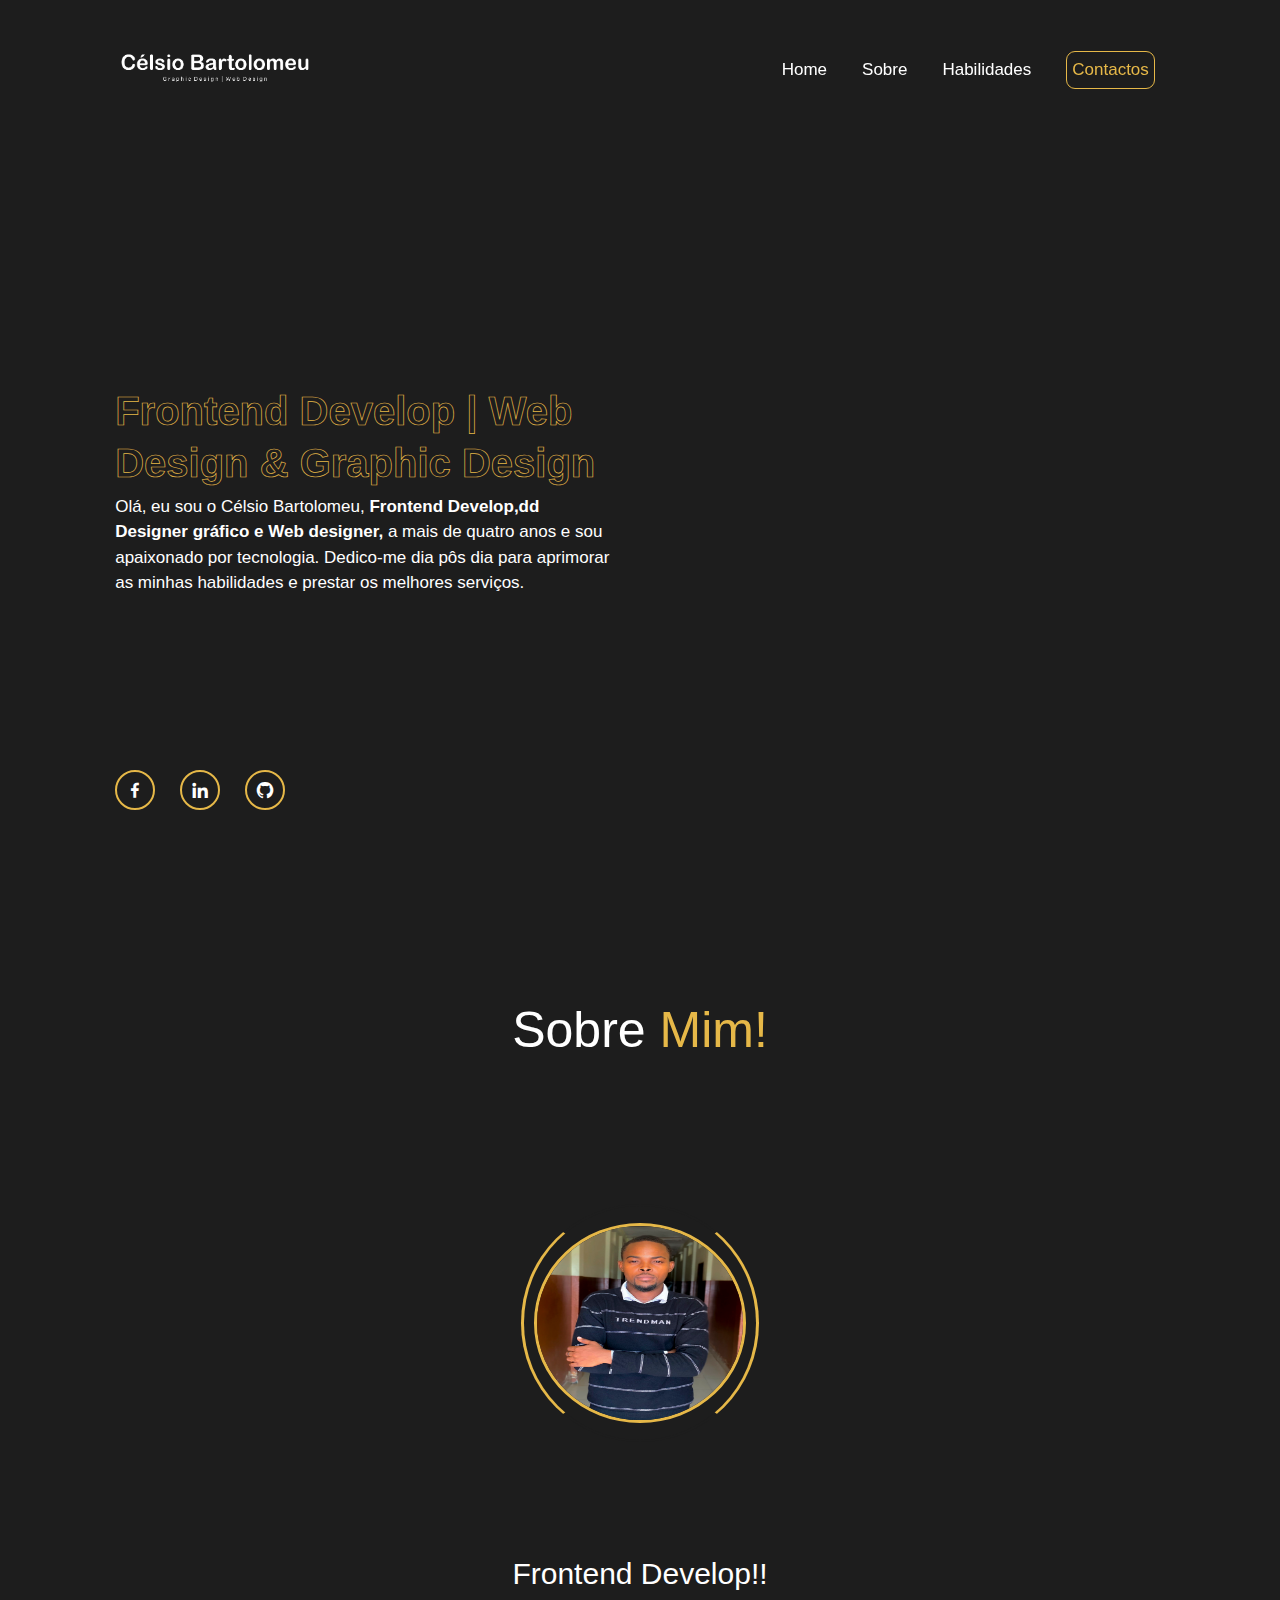
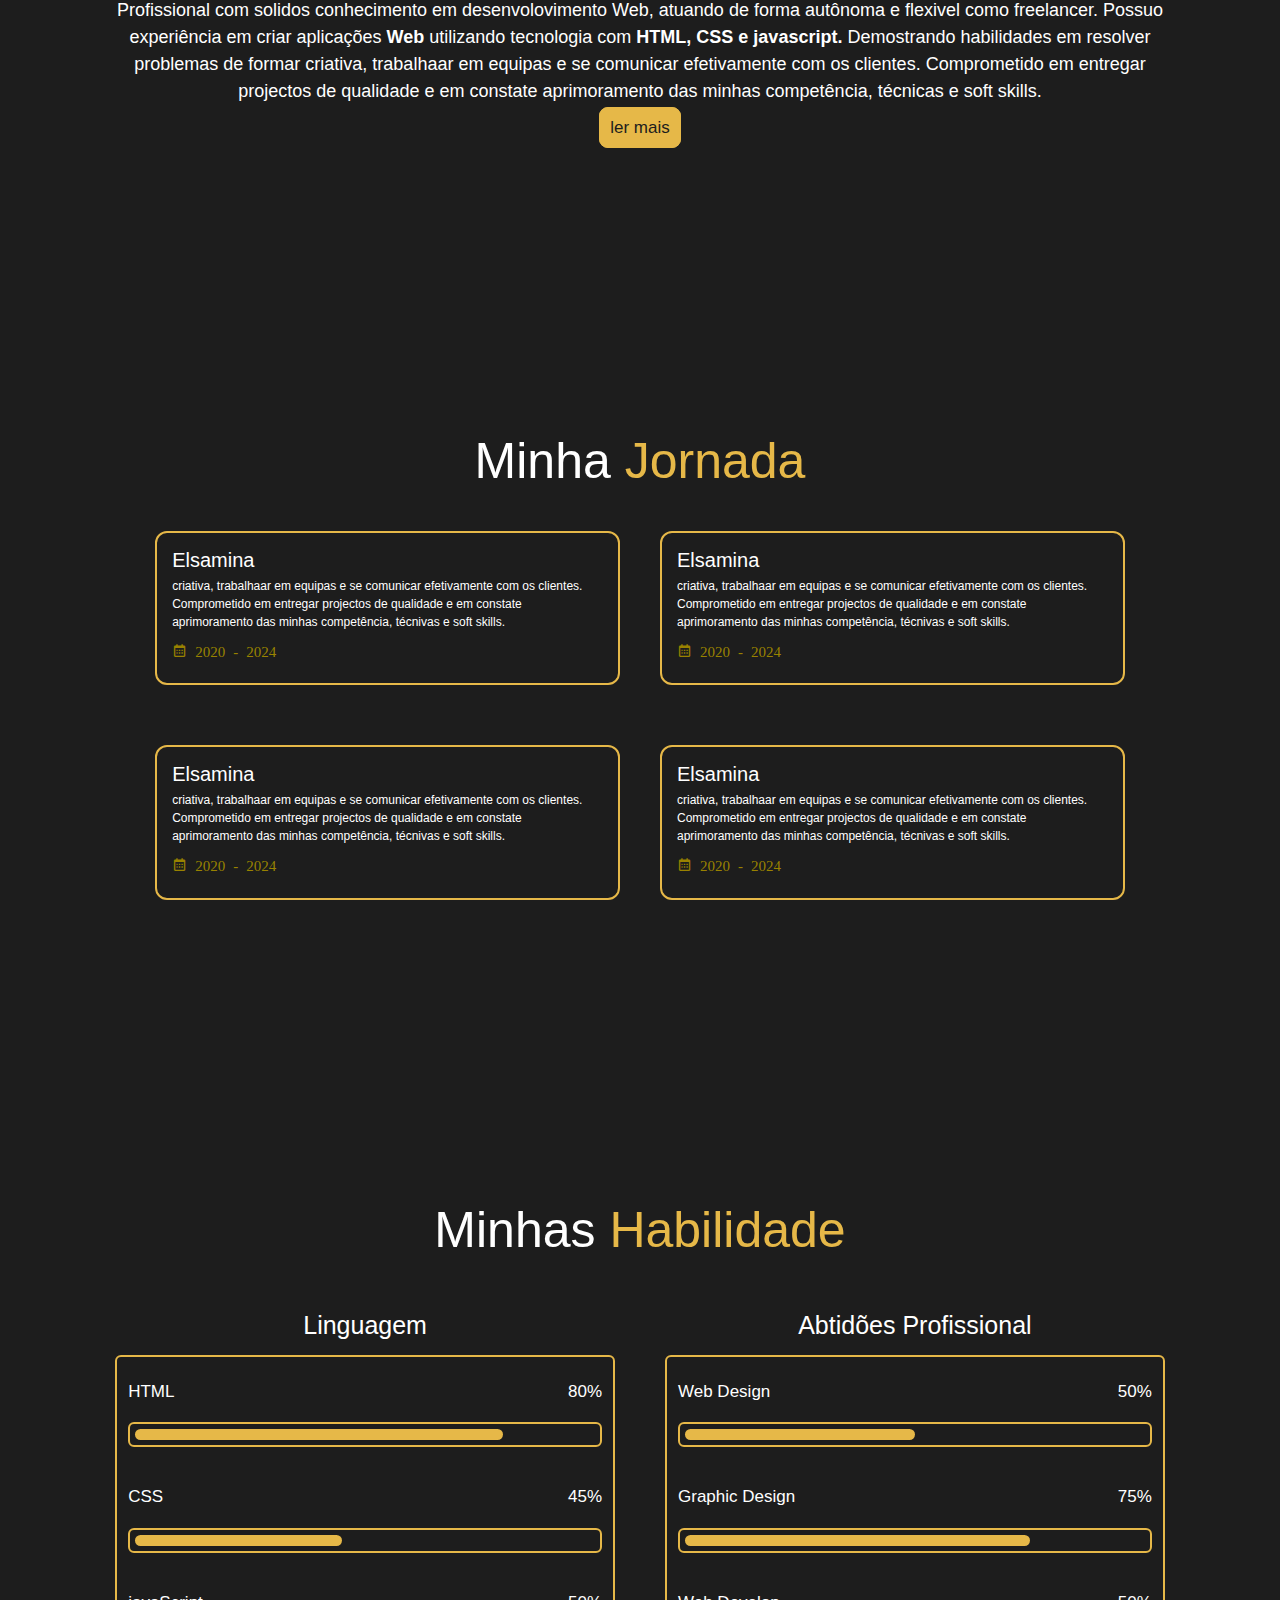
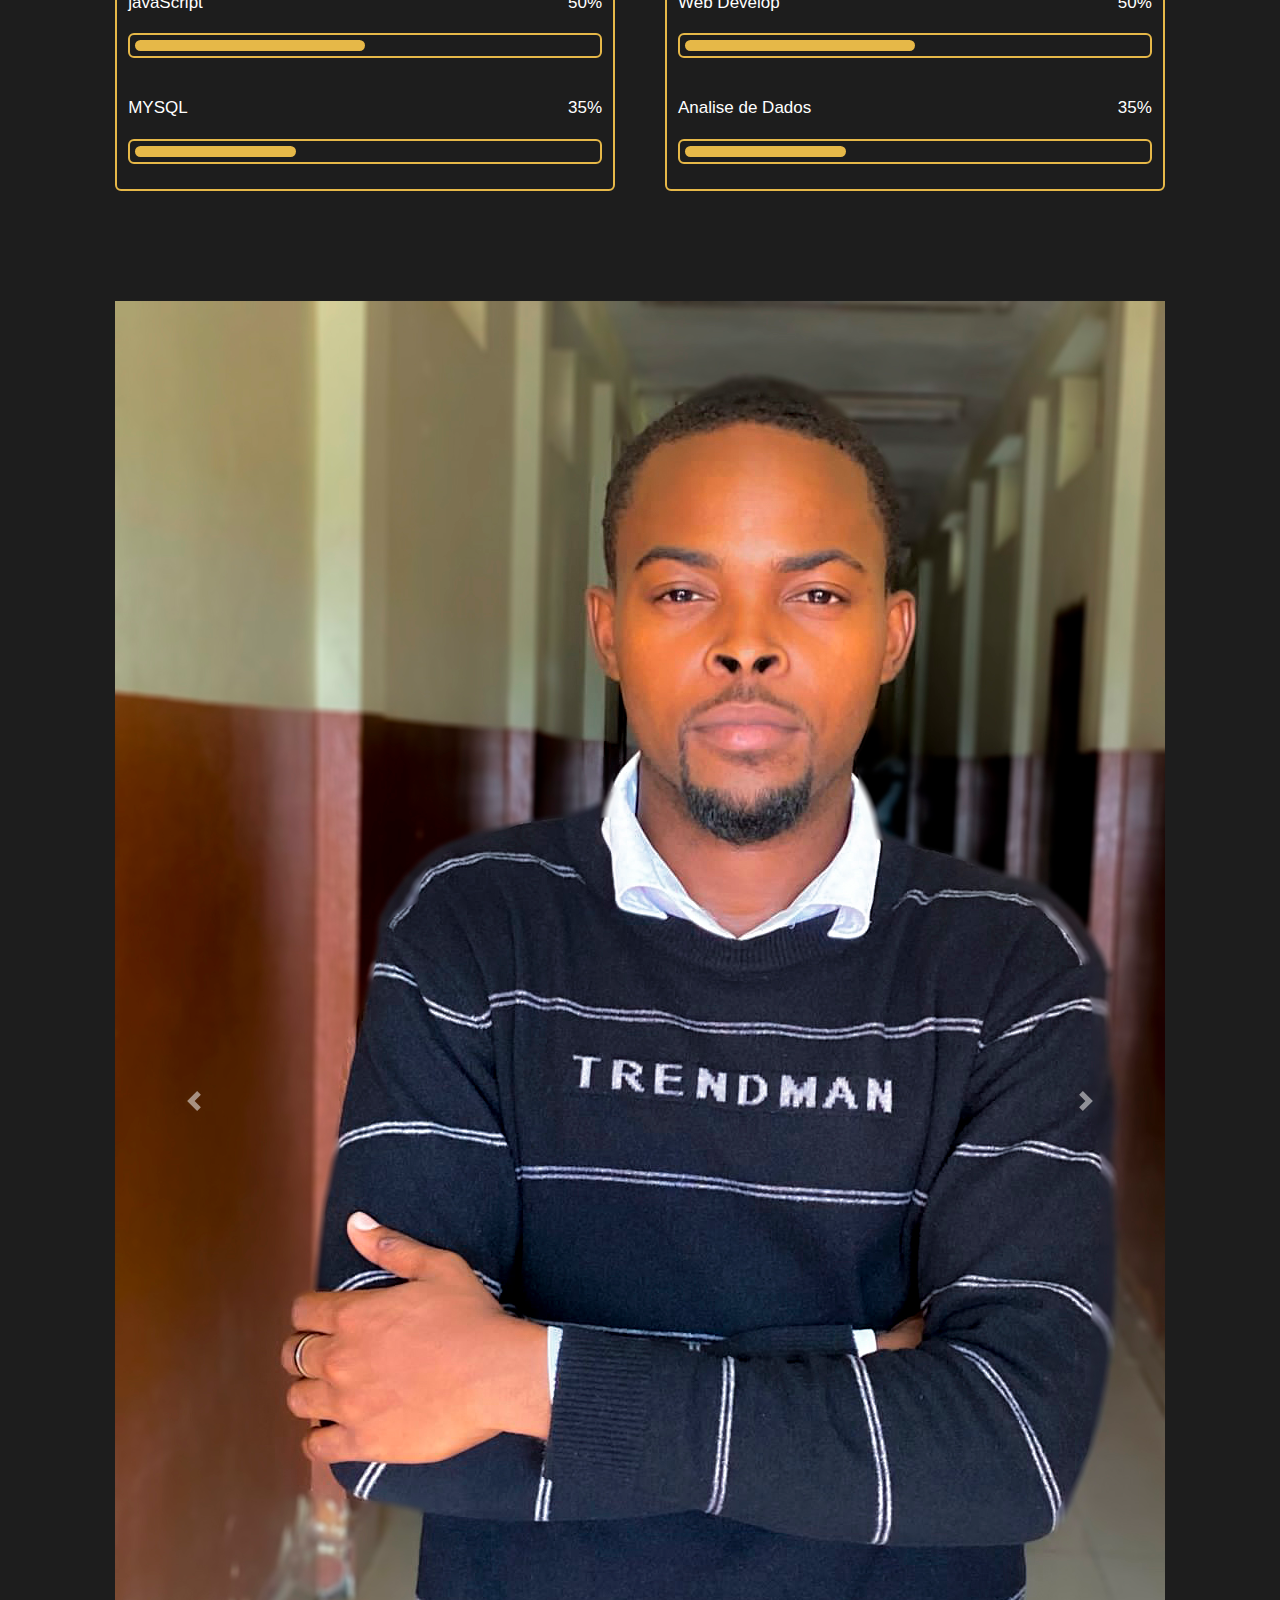
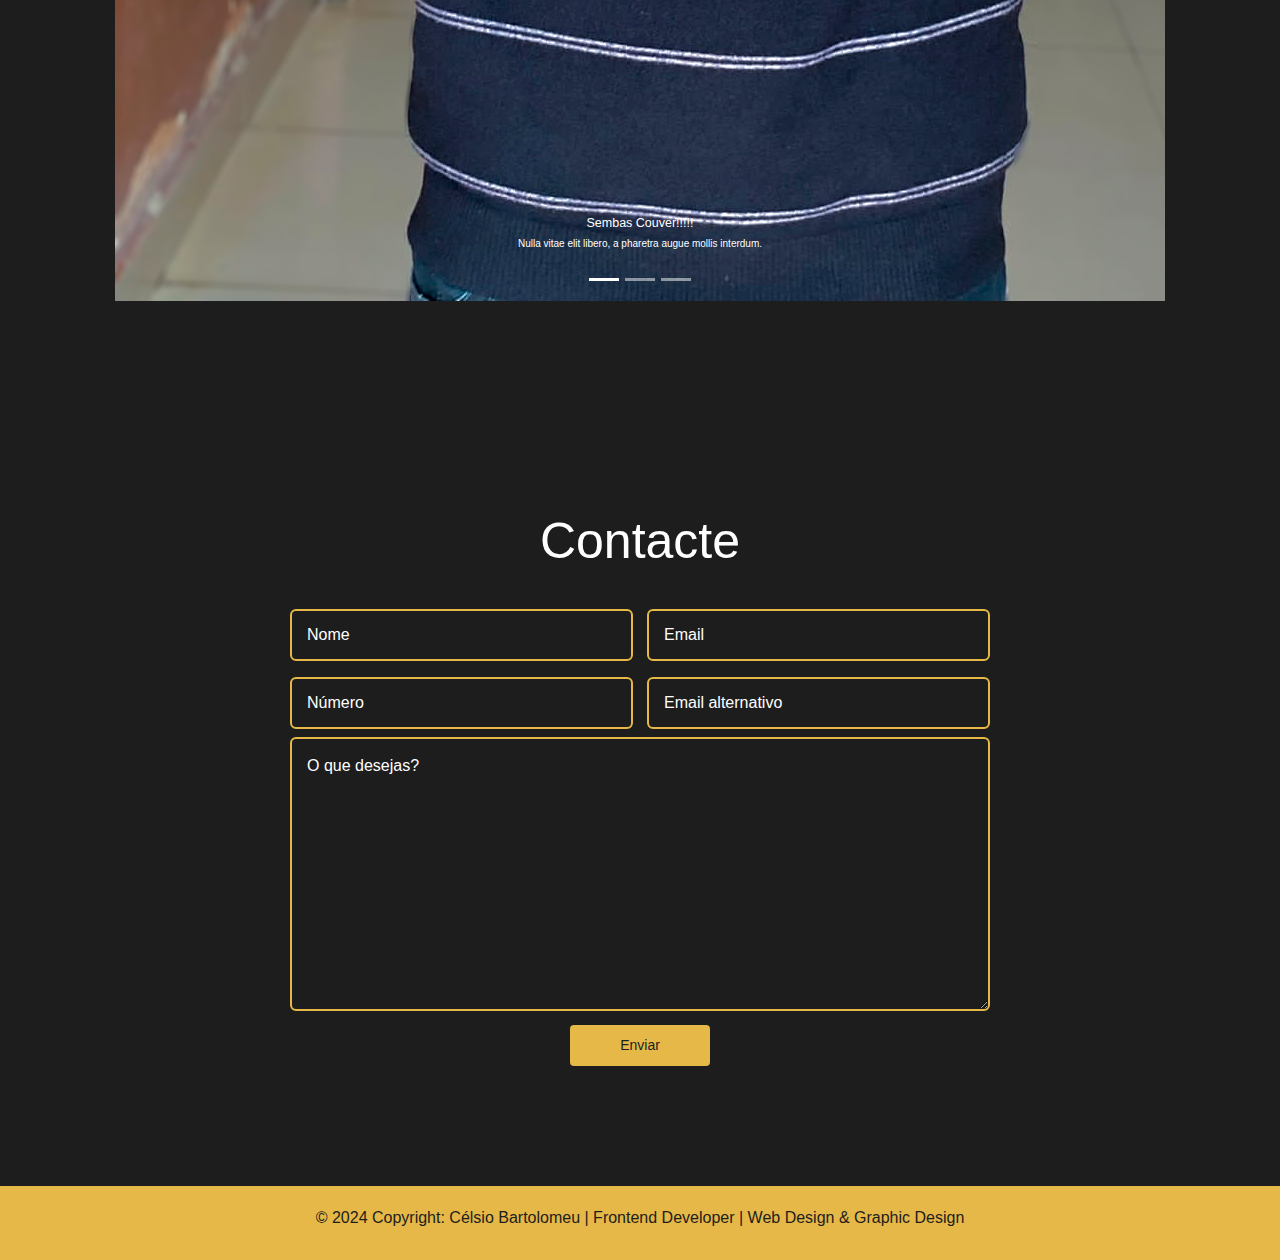
==== Index.html @ dbfe00f9 "Uploaf do projecto" ====
<!DOCTYPE html>
<html lang="pt">
<head>
    <meta charset="UTF-8">
    <meta http-equiv="X-UA-Compatible" content="IE=edge">
    <meta name="viewport" content="width=device-width, initial-scale=1.0">
    <meta http-equiv="refresh" content="1000">
    <title>Portfólio</title>
    
    <link rel="stylesheet" href="css/bootstrap.min.css">
    <link href='https://unpkg.com/boxicons@2.1.4/css/boxicons.min.css' rel='stylesheet'>
    <link rel="stylesheet" href="Style.css">
    <script type="text/javascript" src="js/jquery-3.4.1.min.js"></script>
    <script type="text/javascript" src="js/bootstrap.js"></script>
    
   
</head>
<body>
<!--header-->

<header class="header">
<a href="#"><img src="loo.png" alt="" width="200px" height="100px"></a>

<div class="bx bx-menu" id="menu"></div>

   <nav class="navbar">
<a href="#">Home</a>
<a href="#">Sobre</a>
<a href="#">Habilidades</a>
<a href="#" id="contacto">Contactos</a>

   </nav>
</header>


<!--home secion desin-->
<section class="home" id="home">
   <div class="texto-animacao">
      <h3>Frontend Develop | Web Design & Graphic Design</h3>
   </div>                        

   
   <p>Olá, eu sou o  Célsio Bartolomeu, <strong> Frontend Develop,dd<br> Designer gráfico e Web designer,</strong>  
      a mais de quatro anos e sou <br>apaixonado por tecnologia. 
      Dedico-me dia pôs dia para aprimorar  <br>as minhas habilidades e prestar os melhores serviços.
</p>


<div class="redes">
   <a href=""><i class='bx bxl-facebook'></i></a>
   <a href=""><i class='bx bxl-linkedin'></i></a>
   <a href=""><i class='bx bxl-github'></i></a>
</div>
</section>
 
<!--ASobre mim-->

<section class="sobre-mim" id="sobre-mim">
<h1 class="heading">Sobre <span>Mim!</span></h1>
<div class="sobre-img">
   <img src="ed.jpg" alt="" width="200" height="200">
   <span class="circulo"></span>
</div>
<div class="sobre-content">
   <h3>Frontend Develop!!</h3>
   <p>Profissional com solidos conhecimento em desenvolovimento Web,
      atuando de forma autônoma e flexivel como freelancer. Possuo experiência em criar aplicações <strong> Web</strong>
      utilizando tecnologia com <strong> HTML, CSS e javascript.</strong> Demostrando habilidades em resolver problemas de formar 
      criativa, trabalhaar em equipas e se comunicar efetivamente com os clientes.
      Comprometido em entregar projectos de qualidade e em constate aprimoramento das minhas competência, técnicas e 
      soft skills. 
</p>

<div class="redes-ler">
<a href="#" class="ler-mais">ler mais</a>
</div>

</section>
<!--Conteudo sobre a minha a jornada-->
<section>
   <h3 class="minha">Minha <span> Jornada</span></h3>
   <div class="cont-pricipal">
   <div class="conteudoI">
      <h2>Elsamina</h2>
      <p> criativa, trabalhaar em equipas e se comunicar efetivamente com os clientes.
         Comprometido em entregar projectos de qualidade e em constate aprimoramento das minhas competência, técnivas e 
         soft skills. </p>
         <div class="data"><i class='bx bx-calendar'> 2020 - 2024</i></div>
   </div>

   <div class="conteudoI">
      <h2>Elsamina</h2>
      <p> criativa, trabalhaar em equipas e se comunicar efetivamente com os clientes.
         Comprometido em entregar projectos de qualidade e em constate aprimoramento das minhas competência, técnivas e 
         soft skills. </p>
         <div class="data"><i class='bx bx-calendar'> 2020 - 2024</i></div>
   </div>


   

   

</div>


<!----------------------------------------------->

<div class="cont-pricipal">
   <div class="conteudoI">
      <h2>Elsamina</h2>
      <p> criativa, trabalhaar em equipas e se comunicar efetivamente com os clientes.
         Comprometido em entregar projectos de qualidade e em constate aprimoramento das minhas competência, técnivas e 
         soft skills. </p>
         <div class="data"><i class='bx bx-calendar'> 2020 - 2024</i></div>
   </div>

   <div class="conteudoI">
      <h2>Elsamina</h2>
      <p> criativa, trabalhaar em equipas e se comunicar efetivamente com os clientes.
         Comprometido em entregar projectos de qualidade e em constate aprimoramento das minhas competência, técnivas e 
         soft skills. </p>
         <div class="data"><i class='bx bx-calendar'> 2020 - 2024</i></div>
   </div>


   

   

</div>
</section>
<!--Sobre as minhas habilidades-->

<section class="skills" id="skills">
   <h2 class="cabeça">Minhas <span>Habilidade</span></h2> 
 
   <div class="skill-row">

   <div class="skill-column">
      <h1 class="title">Linguagem</h1>

      <div class="skill-box">
         <div class="skill-content">
            <div class="progresso">
               <h2>HTML <span>80%</span></h2>
               <div class="bar"><span></span></div>
            </div>

            <div class="progresso">
               <h2>CSS <span>45%</span></h2>
               <div class="bar"><span></span></div>
            </div>

            <div class="progresso">
               <h2>javaScript <span>50%</span></h2>
               <div class="bar"><span></span></div>
            </div>

            <div class="progresso">
               <h2>MYSQL <span>35%</span></h2>
               <div class="bar"><span></span></div>
            </div>

      
      </div>
   </div>
   </div>
   




<!--Outra-Coluna-->

<div class="skill-column">
   <h1 class="title">Abtidões Profissional</h1>

   <div class="skill-box">
      <div class="skill-content">
         <div class="progresso">
            <h2>Web Design <span>50%</span></h2>
            <div class="bar"><span></span></div>
         </div>

         <div class="progresso">
            <h2>Graphic Design<span>75%</span></h2>
            <div class="bar"><span></span></div>
         </div>

         <div class="progresso">
            <h2>Web Develop <span>50%</span></h2>
            <div class="bar"><span></span></div>
         </div>

         <div class="progresso">
            <h2>Analise de Dados <span>35%</span></h2>
            <div class="bar"><span></span></div>
         </div>

   
   </div>
</div>

</div>

</section>
<!--Carrosel-->


<section>
   <div id="carouselExampleCaptions" class="carousel slide "  data-ride="carousel">
      <ol class="carousel-indicators">
        <li data-target="#carouselExampleCaptions" data-slide-to="0" class="active"></li>
        <li data-target="#carouselExampleCaptions" data-slide-to="1"></li>
        <li data-target="#carouselExampleCaptions" data-slide-to="2"></li>
      </ol>
      <div class="carousel-inner">
        <div class="carousel-item active">
          <img src="ed.jpg" class="d-flex flex-row  " alt="...">
          <div class="carousel-caption d-none d-md-block">
            <h5>Sembas Couver!!!!!</h5>
            <p>Nulla vitae elit libero, a pharetra augue mollis interdum.</p>
          </div>
        </div>
        <div class="carousel-item">
          <img src="ed.jpg" class="d-flex " alt="...">
          <div class="carousel-caption d-none d-md-block">
            <h5>Second slide label</h5>
            <p>Lorem ipsum dolor sit amet, consectetur adipiscing elit.</p>
          </div>
        </div>
        <div class="carousel-item">
          <img src="ed.jpg" class="d-flex  w-100" alt="...">
          <div class="carousel-caption d-none d-md-block">
            <h5>Third slide label</h5>
            <p>Praesent commodo cursus magna, vel scelerisque nisl consectetur.</p>
          </div>
        </div>
      </div>
      <a class="carousel-control-prev" href="#carouselExampleCaptions" role="button" data-slide="prev">
        <span class="carousel-control-prev-icon" aria-hidden="true"></span>
        <span class="sr-only">Previous</span>
      </a>
      <a class="carousel-control-next" href="#carouselExampleCaptions" role="button" data-slide="next">
        <span class="carousel-control-next-icon" aria-hidden="true"></span>
        <span class="sr-only">Next</span>
      </a>
    </div>

   
</section>

<!--Contactos-->

<section class="contato" id="contato">

   <h1 class="heading">Contacte</h1>
   <form action="#">
      <div class="input-box">
         <div class="input-field">
            <input type="text" placeholder="Nome" required>
            <span class="focus"></span>
         </div>
         <div class="input-field">
            <input type="text" placeholder="Email" required>
            <span class="focus"></span>
         </div>
      </div>


      <div class="input-box">
         <div class="input-field">
            <input type="number" placeholder="Número" required>
            <span class="focus"></span>
         </div>
         <div class="input-field">
            <input type="text" placeholder="Email alternativo" required>
            <span class="focus"></span>
         </div>
      </div>

      <div class="Texte-area">
         <textarea name="" id="" cols="30" rows="10" placeholder="O que desejas?" required></textarea>
         <span class="focus"></span>
      </div>

      <div class="botao">
         <button type="submit" class="btns">Enviar</button>
      </div>
   </form>
</section>



 
 
      <footer class="footer" >
         <div class="footer-pa">
            <p href="#">© 2024 Copyright: Célsio Bartolomeu | Frontend Developer | Web Design & Graphic Design </p>
          
         </div>

         <div> 
            <a class="bx bx-menu" id="menu"></a>
          </div>
      </footer>

</body>
</html>
---- Style.css ----
* {
    margin: 0;
    padding: 0;
    box-sizing: border-box;
    text-decoration: none;
    border: none;
    outline: none;
    scroll-behavior: smooth;
    font-family: sans-serif;

}

:root{
    --bg-colo:#1d1d1d;
    --second-bg-color:#e6b848;
    --text-color:#ffff;
    --main-color:#998200;
 }

 html {
    font-size: 62.5%;
    overflow: auto;
 }

 body{
     background-color: var(--bg-colo);
     color: var(--text-color);
  
 }

 
 .header{
     position:fixed;
     top: 0;
     left: 0;
     width: 100%;
     padding: 2rem 9%;
     display: flex;
     justify-content: space-between;
     align-items: center;
     z-index: 100;

 }

 .navbar a{

    font-size: 1.7rem;
    color: var(--text-color);
    font-weight: 500;
    margin-left: 3.5rem;
    text-decoration: none;
    transition: 0.5s;
 }

 .navbar a:hover{
   color: var(--second-bg-color);
   transition: 0.5s;
 }

 #menu{
     font-size: 3.6rem;
     color: var(--text-color);
     cursor: pointer;
     display: none;
 }

 #contacto, .ler-mais {
     border: solid 1px var(--second-bg-color);
     padding: 5px;
     border-radius: 9px;
     color: var(--second-bg-color);
     transition: 1s;
 }

 .navbar #contacto:hover{
   background-color: var(--second-bg-color);
   color: var(--text-color);
   box-shadow: 0.5px 0.5px 5px 1px var(--main-color);
   transition: 1s;
   
 }

  section {
     min-height: 100vh;
     padding: 10rem 9% 1rem;
     align-content: center;
    
 }


 .home p {
     font-size: 17px;
 }

 .texto-animacao{
     max-width: 60rem;
     flex-direction: row;
     display: flex;
     background-color: transparent;
    

 }

 .texto-animacao h3{
     font-size: 40px;
     font-weight: 600;
     line-height: 1.3;
     color: transparent;
     -webkit-text-stroke: .7px var(--second-bg-color);

 }

 .redes{
    position: absolute;
    bottom: 9rem;
    width: 170px;
    display: flex;
    justify-content: space-between;
    
 }

 .redes a{
position: relative;
display: inline-flex;
justify-content: center;
align-items: center;
height: 40px;
width: 40px;
background: transparent;
border:  .2rem  solid var(--second-bg-color);
border-radius: 50%;
font-size: 20px;
color: var(--text-color);
z-index: 1;
overflow: hidden;


 }
 .redes a::before{
    content: "";
    position: absolute;
    top: 0;
    left: 0;
    height: 100%;
    width: 0;
    background: var(--main-color);
    z-index: -1;
    transition: 1s;
 }

 .redes a:hover{
    color: #1d1d1d;
    transition: 1s;
    border: none;
    transition: 1s;
 }

 .redes a:hover::before{
    width: 100%;     

 }

 .sobre-mim {
    display: flex;
    justify-content: center;
    align-items: center;
    flex-direction: column;
    gap: 1rem;
    background: var(--bg-colo);
    padding-bottom: 6rem;
    justify-content: space-between;
    
 
 }

 .heading{
    font-size: 5rem;
    font-family: Impact'Arial Narrow Bold', sans-serif;
    margin-bottom: 3rem;
    text-align: center;
    
 }

 span{
    color: var(--second-bg-color);
 }

 
  .sobre-img {
    position: relative;
    width: 25rem;
    height: 25rem;
    border-radius: 50%;
    display: flex;
    justify-content: center;
    align-items: center;

 }

 .sobre-img img{
    position: relative;
    width: 85%;
    border-radius: 50%;
    border: .3rem solid var(--second-bg-color);
 }

 .sobre-mim .circulo{
    position: absolute;
    transform: translate(-50% -50%) rotate(0);
    width: 95%;
    height: 95%;
    border-radius:50%;
    border-top: .2rem solid var(--bg-colo);
    border-bottom: .2rem solid var(--bg-colo);
    border-left: .3rem solid var(--second-bg-color);
    border-right: .3rem solid var(--second-bg-color);
    animation: spin 2s linear infinite;
 
 
  }
/* Processador que roda*/
  @keyframes spin {
   100%{
      transform: rotate(360deg);

   }
  }

  .sobre-content {
   text-align: center;
   justify-content: center;
   align-items: center;
   font-size: 15px;
   font-family: Arial, Helvetica, sans-serif;
  }
 
  .sobre-content p{

   font-size: 18px;
  }

  .sobre-content h3{
   font-size: 30px;
   font-family: 'Segoe UI', Tahoma, Geneva, Verdana, sans-serif;
  
  }

  .redes-ler a{
   font-size: 1.7rem;
   color: var(--bg-colo);
   background-color: var(--second-bg-color);
   font-weight: 500;
   text-decoration: none;
   transition: 0.5s;
   padding: 10px;
 

  }

  section .minha{
   text-align: center;
   justify-content: center;
   font-size: 5rem;
   font-family: Arial, Helvetica, sans-serif;
   color: var(--text-color);
  } 

  section .minha span {
    color: var(--second-bg-color);
  }

  section .cont-pricipal{
   display: flex;
   gap:40px;
   margin: 40px;
   align-items: center;
   justify-content: center;
   
 
  
  }

  .cont-pricipal .conteudoI{
   position: relative;
   border: solid 2px var(--second-bg-color);
   border-radius: 12px;
   padding: 1.5rem;
   margin-bottom: 2rem;
   transition: 1s;
   font-size: 12px;
  
  }

    /*section .conteudoII{
    position: relative;
    border: solid 2px var(--second-bg-color);
    border-radius: 12px;
    padding: 1.5rem;
    margin-bottom: 2rem;
    transition: 1s;
    font-size: 12px;
   
   }
   
    section  .conteudoII:hover{
    transform: scaleY(1.3);
    transition: 1s;

   }

   section  .conteudoI:hover{
    transform: scaleY(1.3);
    transition: 1s;

   }
   */

   .cont-pricipal .conteudoI:hover {
    transform: scale(1.1,1.1);
   }

   .cont-pricipal:hover > .cont-pricipal:not(:hover) {
    filter: blur(10px);
    transform: scale(0.9, 0.9);
   }

 section .data {
   font-size: 1.5rem;
   color: var(--main-color);
   padding-bottom: .5rem;
   justify-content: space-around;
 }


 /*Parte das habilidades*/

 

 .skills {
   min-height: auto;
  text-align: center;
 }

 .skills .cabeça {
  font-size: 5rem;
  font-family: Arial, Helvetica, sans-serif;
  margin-bottom: 50px;
 }
 
 .skills .skill-row{
   display: flex;
   flex-wrap: wrap;
   gap: 5rem;
  
 }

.skill-row  .skill-column{
   flex:  1 1 40rem;

}

.skill-column .title{
   font-size: 2.5rem;
   margin:  0 0 1.5rem;
}

.skill-box .skill-content{
   position: relative;
   border: .2rem solid var(--second-bg-color);
   border-radius: .6rem;
   padding: .5rem .1rem;
}

.skill-content .progresso{
   padding: 1rem 0;
}
 
 .skill-content .progresso h2{
   font-size: 1.7rem;
   display: flex;
   justify-content: space-between;
  padding: 10px;
 }

 .skill-content .progresso h2 span{
   color: var(--text-color);
 }

 .skill-content .progresso .bar{
   height: 2.5rem;
   border-radius: .6rem;
   border: .2rem solid var(--second-bg-color);
   padding: .5rem;
   margin: 1rem ;
 }

 .skill-content .progresso .bar span{
   display: block;
   height: 100%;
   border-radius: 20px;
  background-color: var(--second-bg-color);
 }

 .skill-column:nth-child(1) .skill-content .progresso:nth-child(1) .bar span{
   width: 80%;
 }


 .skill-column:nth-child(1) .skill-content .progresso:nth-child(2) .bar span{
   width: 45%;
 }

 .skill-column:nth-child(1) .skill-content .progresso:nth-child(3) .bar span{
   width: 50%;
 }

 .skill-column:nth-child(1) .skill-content .progresso:nth-child(4) .bar span{
   width: 35%;
 }

 /*Segundo quadro*/
 .skill-column:nth-child(2) .skill-content .progresso:nth-child(1) .bar span{
   width: 50%;
 }

 .skill-column:nth-child(2) .skill-content .progresso:nth-child(2) .bar span{
   width: 75%;
 }

 .skill-column:nth-child(2) .skill-content .progresso:nth-child(3) .bar span{
   width: 50%;
 }

 .skill-column:nth-child(2) .skill-content .progresso:nth-child(4) .bar span{
   width: 35%;
 }


 /*Contato*/
 

 .contato {
   min-height: auto;
   margin: 100px;
   
 }

 .contato form .input-box{
   position: relative;
   display: flex;
   justify-content: space-between;
   flex: wrap;
  
 }

 .contato form {
   max-width: 70rem;
   margin: 0 auto;
   text-align: center;
  
 }

 .contato form .input-box .input-field  {
  position: relative;
  width: 49%;
  margin: .8rem 0;
 

 }

 .contato form .input-box .input-field input,
 .contato form .Texte-area  textarea{
  width: 100%;
  height: 100%;
  font-size: 1.6rem;
  padding: 1.5rem;
  color: var(--text-color);
  background:transparent;
  border-radius: .6rem;
  border: .2rem solid var(--second-bg-color);
 }

 .contato form .input-box .input-field input::placeholder,
 .contato form .Texte-area  textarea::placeholder{
  color: var(--text-color);
 }


.contato form .botao .btns{
  background-color: #e6b848;
  text-decoration: none;
  padding: 10px;
  width: 20%;
  margin: 10px;
  border-radius: 4px; 
  font-size: 14px;
  color: var(--bg-colo);
  outline: none;
  transition: 1s;
}
 
.contato form .botao .btns:hover {background-color: var(--second-bg-color);

   transform: scalex(1.5);
   transition: 1s;
}
 
.footer-pa {
  
  display: flex;
  justify-content: center;
  align-items: center;
  flex-wrap: wrap;
  padding: 2rem 9%;
  background: var(--second-bg-color);
  bottom: 0;
  width: 100%;

 
 
 
}

.footer p {
  color:var(--bg-colo);
  font-size: medium;
}
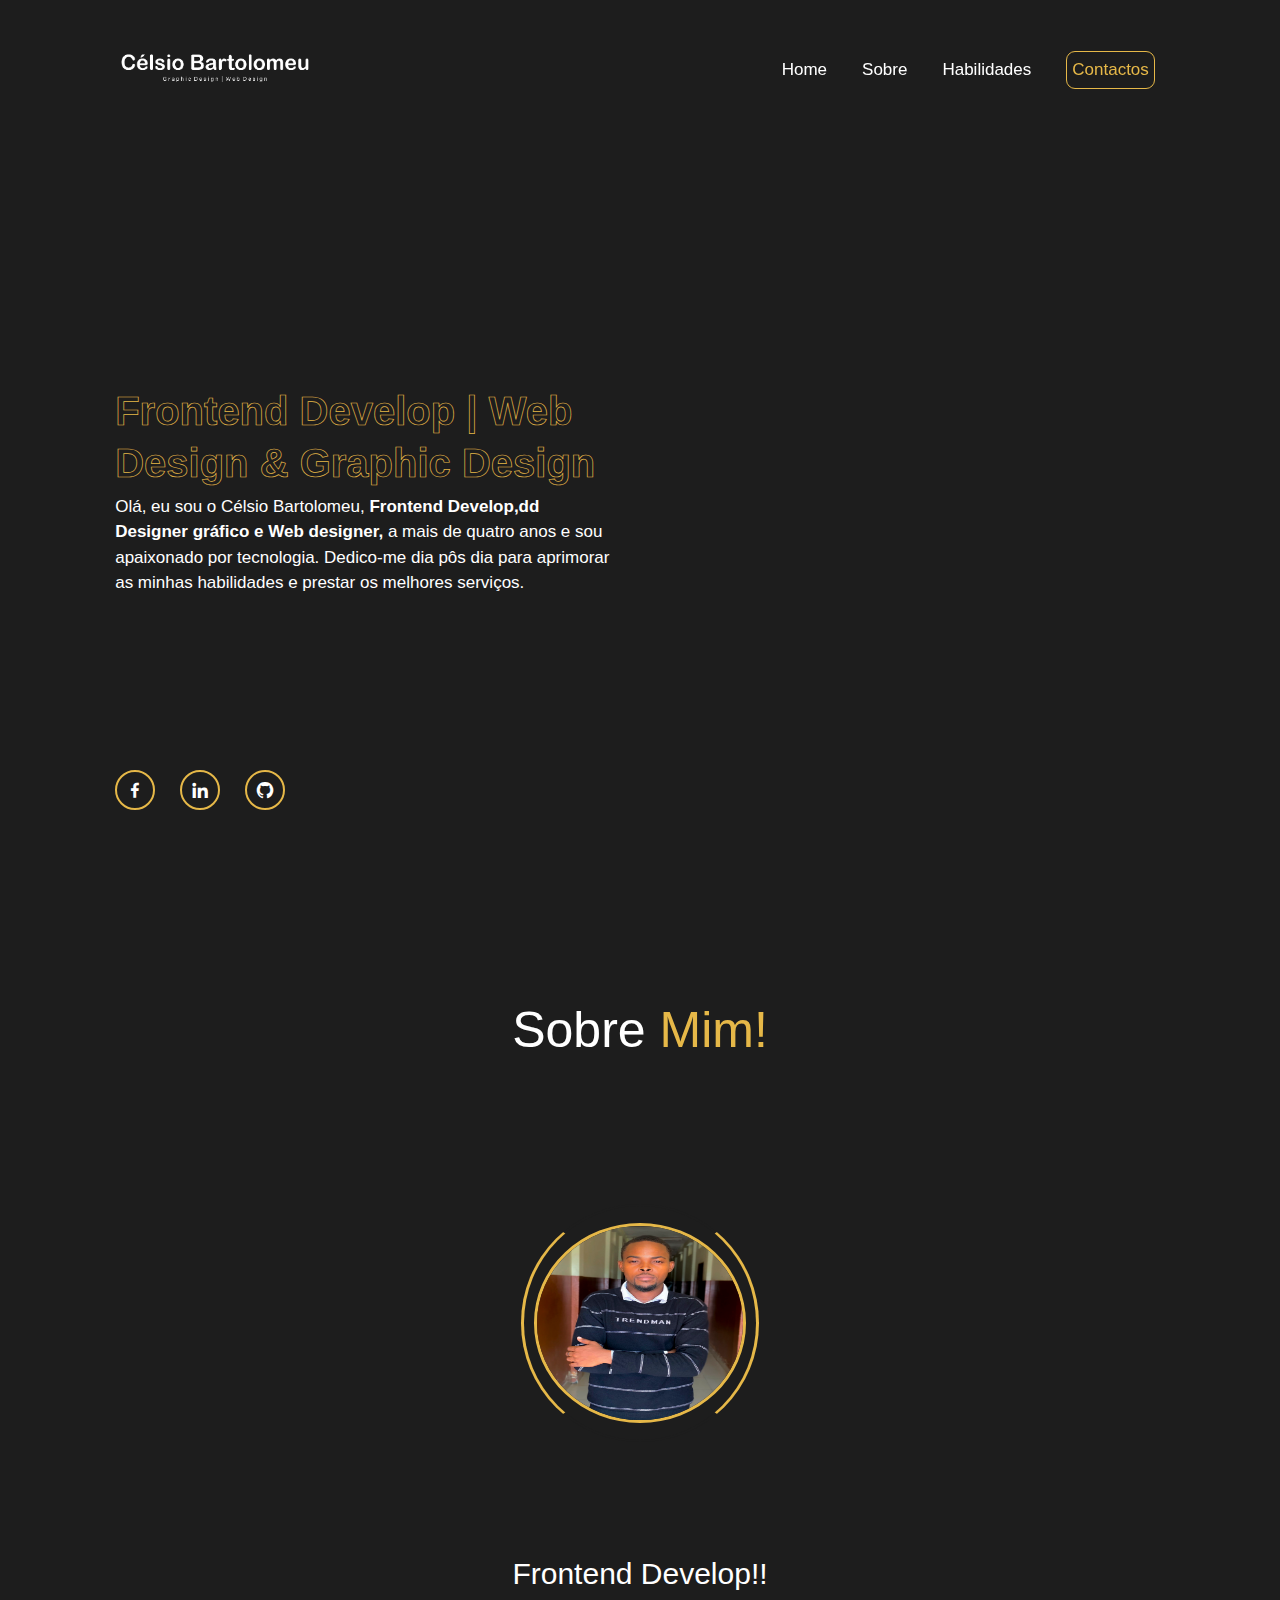
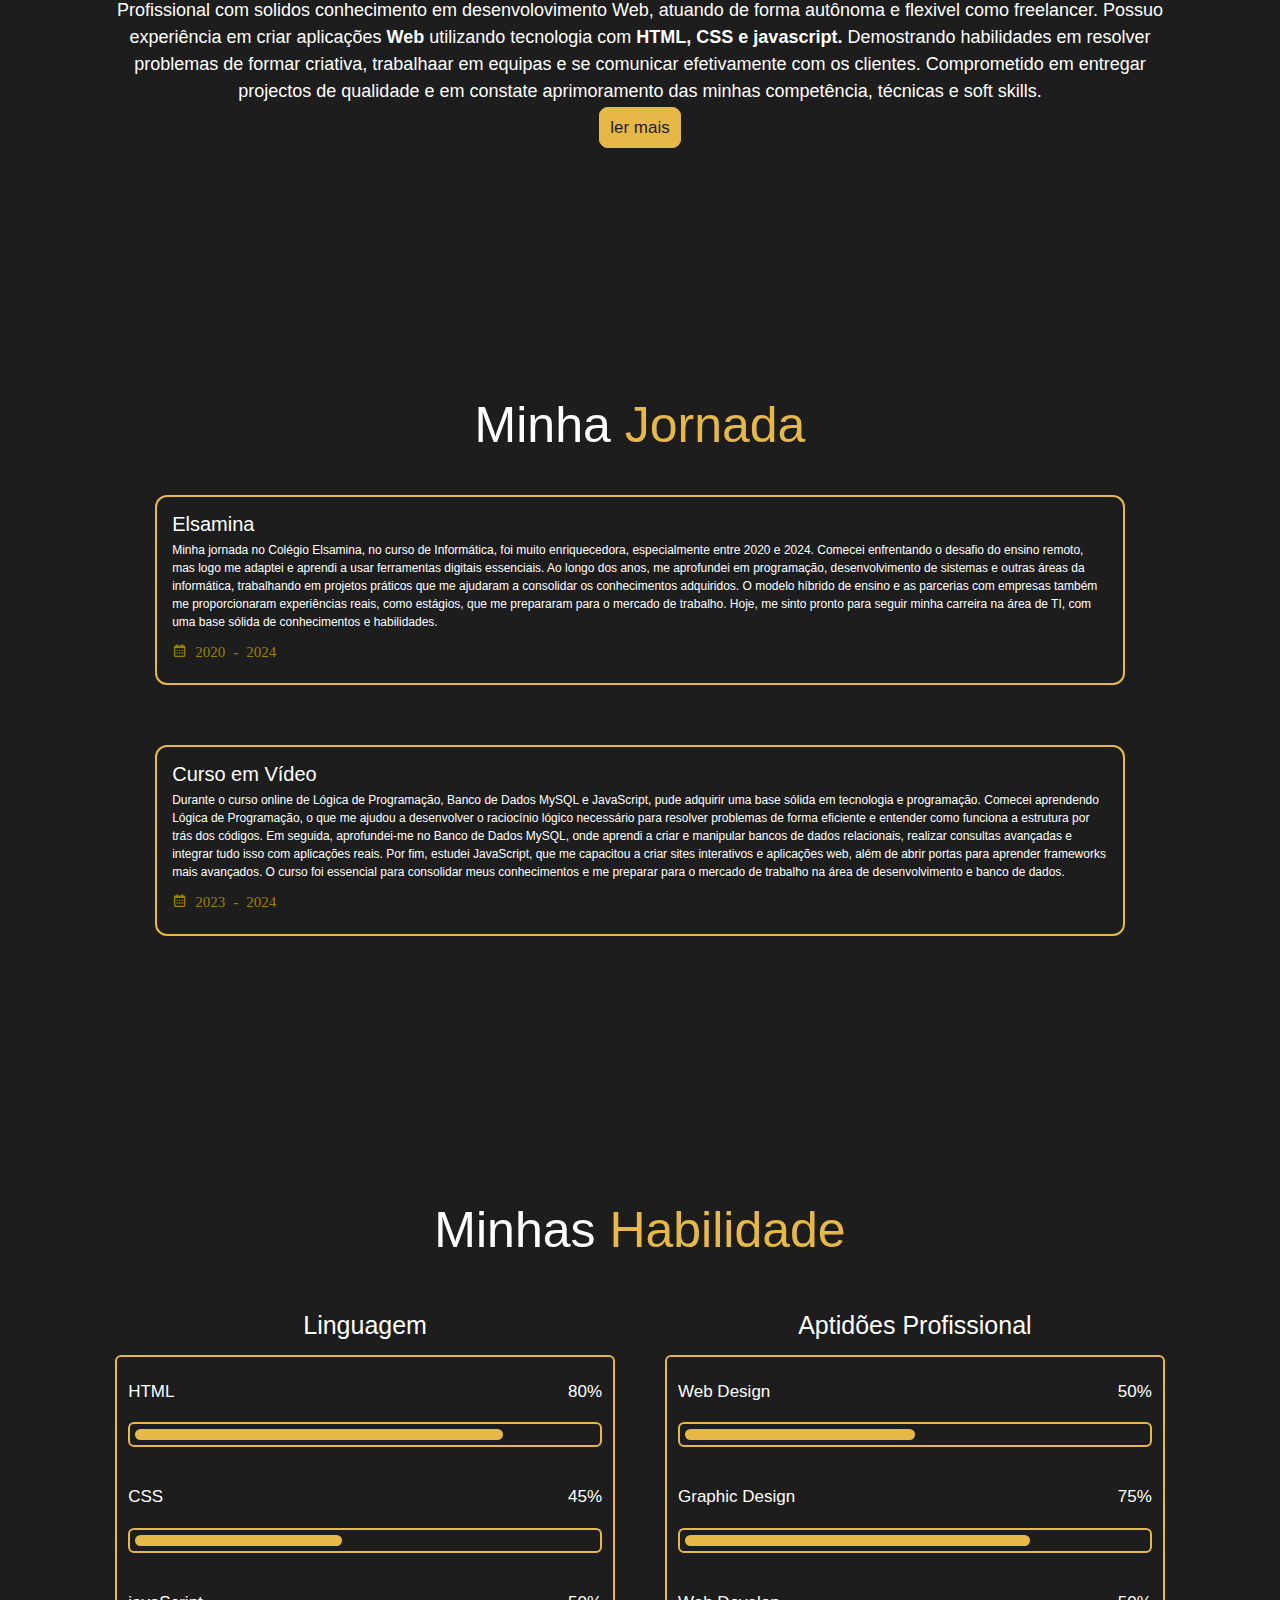
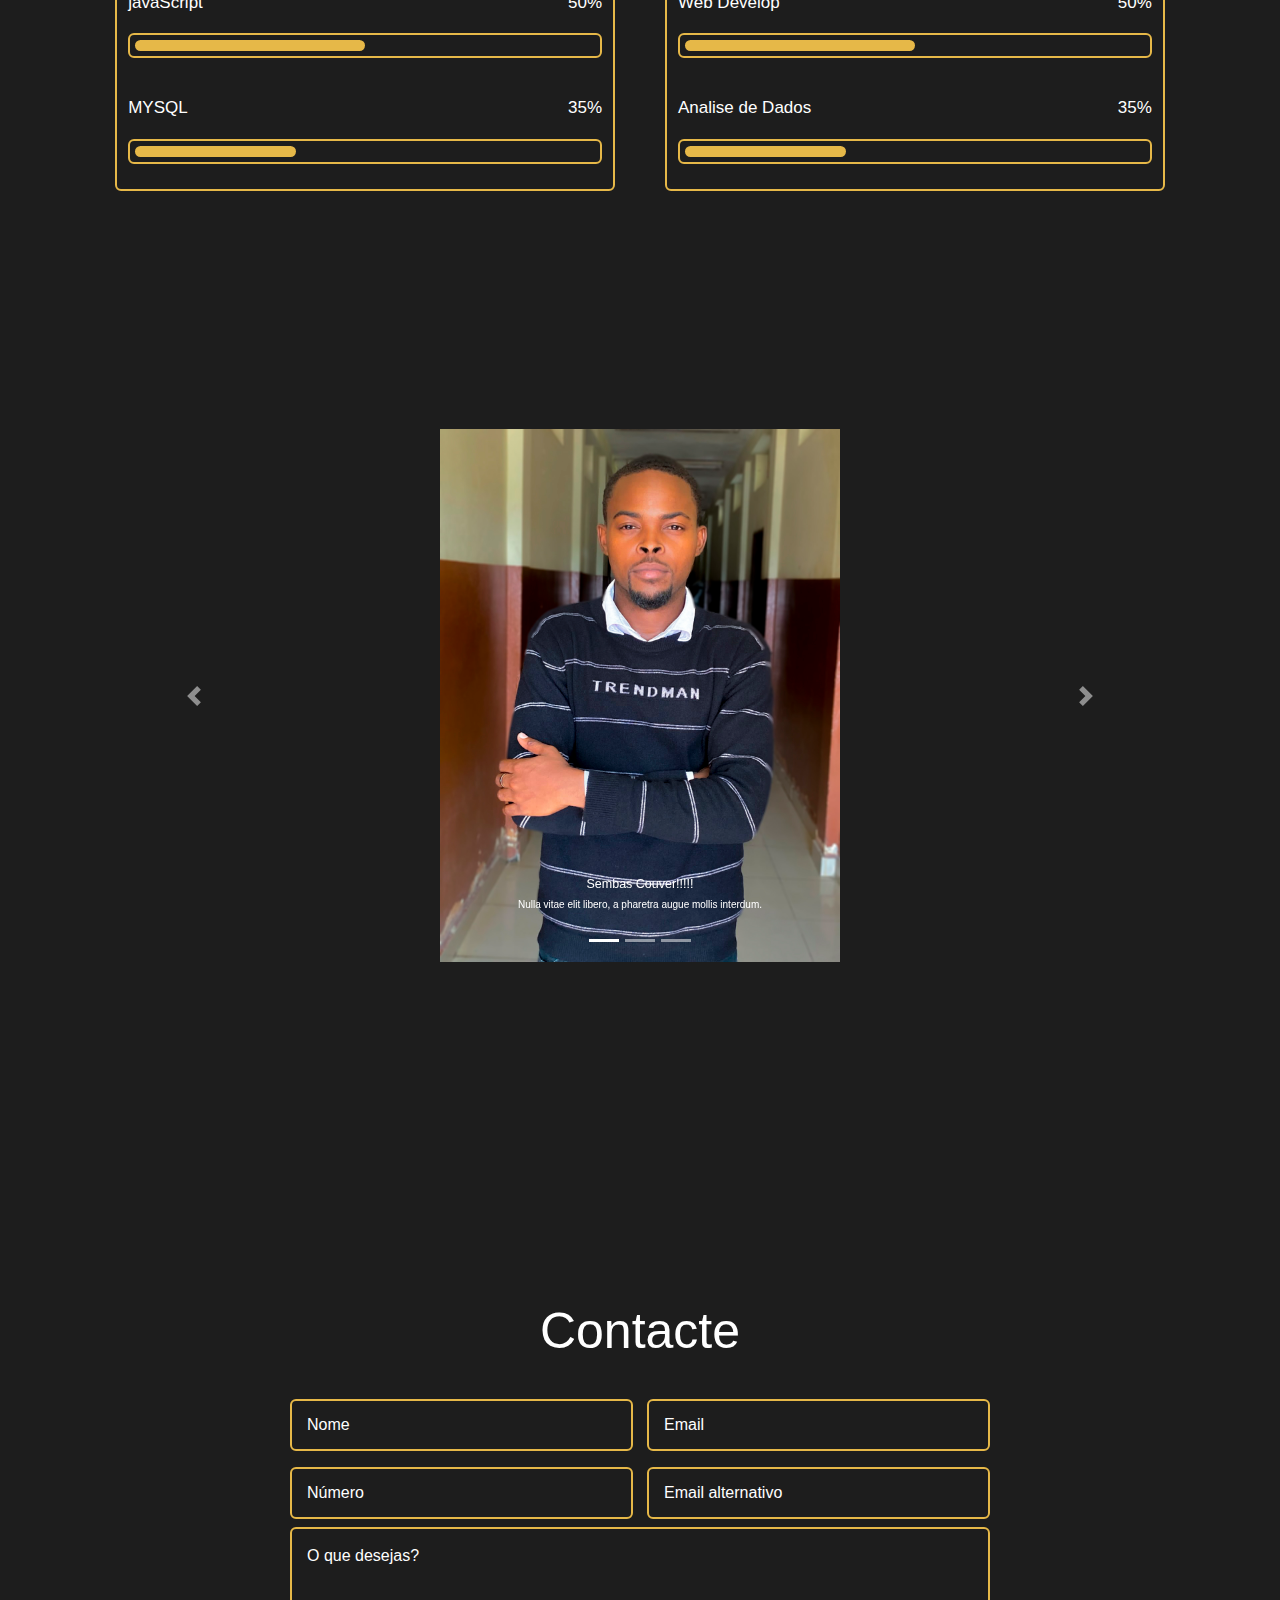
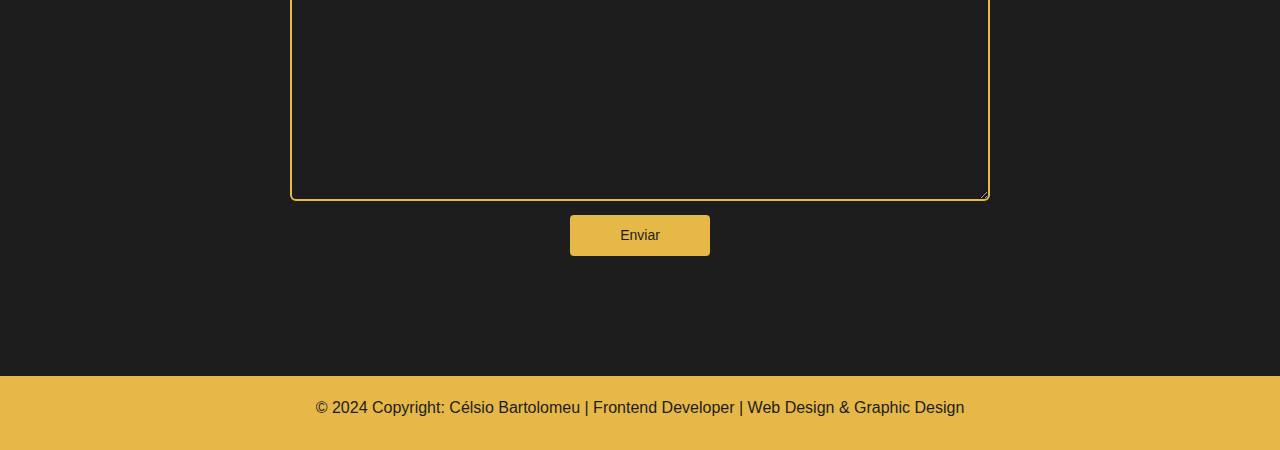
==== commit 03f403f9: "retificando a imagem do carrosssel" ====
--- a/Index.html
+++ b/Index.html
@@ -1,310 +1,293 @@
 <!DOCTYPE html>
 <html lang="pt">
-<head>
-    <meta charset="UTF-8">
-    <meta http-equiv="X-UA-Compatible" content="IE=edge">
-    <meta name="viewport" content="width=device-width, initial-scale=1.0">
-    <meta http-equiv="refresh" content="1000">
-    <title>Portfólio</title>
-    
-    <link rel="stylesheet" href="css/bootstrap.min.css">
-    <link href='https://unpkg.com/boxicons@2.1.4/css/boxicons.min.css' rel='stylesheet'>
-    <link rel="stylesheet" href="Style.css">
-    <script type="text/javascript" src="js/jquery-3.4.1.min.js"></script>
-    <script type="text/javascript" src="js/bootstrap.js"></script>
-    
-   
-</head>
-<body>
-<!--header-->
-
-<header class="header">
-<a href="#"><img src="loo.png" alt="" width="200px" height="100px"></a>
-
-<div class="bx bx-menu" id="menu"></div>
-
-   <nav class="navbar">
-<a href="#">Home</a>
-<a href="#">Sobre</a>
-<a href="#">Habilidades</a>
-<a href="#" id="contacto">Contactos</a>
-
-   </nav>
-</header>
-
-
-<!--home secion desin-->
-<section class="home" id="home">
-   <div class="texto-animacao">
-      <h3>Frontend Develop | Web Design & Graphic Design</h3>
-   </div>                        
-
-   
-   <p>Olá, eu sou o  Célsio Bartolomeu, <strong> Frontend Develop,dd<br> Designer gráfico e Web designer,</strong>  
-      a mais de quatro anos e sou <br>apaixonado por tecnologia. 
-      Dedico-me dia pôs dia para aprimorar  <br>as minhas habilidades e prestar os melhores serviços.
-</p>
-
-
-<div class="redes">
-   <a href=""><i class='bx bxl-facebook'></i></a>
-   <a href=""><i class='bx bxl-linkedin'></i></a>
-   <a href=""><i class='bx bxl-github'></i></a>
-</div>
-</section>
- 
-<!--ASobre mim-->
-
-<section class="sobre-mim" id="sobre-mim">
-<h1 class="heading">Sobre <span>Mim!</span></h1>
-<div class="sobre-img">
-   <img src="ed.jpg" alt="" width="200" height="200">
-   <span class="circulo"></span>
-</div>
-<div class="sobre-content">
-   <h3>Frontend Develop!!</h3>
-   <p>Profissional com solidos conhecimento em desenvolovimento Web,
-      atuando de forma autônoma e flexivel como freelancer. Possuo experiência em criar aplicações <strong> Web</strong>
-      utilizando tecnologia com <strong> HTML, CSS e javascript.</strong> Demostrando habilidades em resolver problemas de formar 
-      criativa, trabalhaar em equipas e se comunicar efetivamente com os clientes.
-      Comprometido em entregar projectos de qualidade e em constate aprimoramento das minhas competência, técnicas e 
-      soft skills. 
-</p>
-
-<div class="redes-ler">
-<a href="#" class="ler-mais">ler mais</a>
-</div>
-
-</section>
-<!--Conteudo sobre a minha a jornada-->
-<section>
-   <h3 class="minha">Minha <span> Jornada</span></h3>
-   <div class="cont-pricipal">
-   <div class="conteudoI">
-      <h2>Elsamina</h2>
-      <p> criativa, trabalhaar em equipas e se comunicar efetivamente com os clientes.
-         Comprometido em entregar projectos de qualidade e em constate aprimoramento das minhas competência, técnivas e 
-         soft skills. </p>
-         <div class="data"><i class='bx bx-calendar'> 2020 - 2024</i></div>
-   </div>
-
-   <div class="conteudoI">
-      <h2>Elsamina</h2>
-      <p> criativa, trabalhaar em equipas e se comunicar efetivamente com os clientes.
-         Comprometido em entregar projectos de qualidade e em constate aprimoramento das minhas competência, técnivas e 
-         soft skills. </p>
-         <div class="data"><i class='bx bx-calendar'> 2020 - 2024</i></div>
-   </div>
-
-
-   
-
-   
-
-</div>
-
-
-<!----------------------------------------------->
-
-<div class="cont-pricipal">
-   <div class="conteudoI">
-      <h2>Elsamina</h2>
-      <p> criativa, trabalhaar em equipas e se comunicar efetivamente com os clientes.
-         Comprometido em entregar projectos de qualidade e em constate aprimoramento das minhas competência, técnivas e 
-         soft skills. </p>
-         <div class="data"><i class='bx bx-calendar'> 2020 - 2024</i></div>
-   </div>
-
-   <div class="conteudoI">
-      <h2>Elsamina</h2>
-      <p> criativa, trabalhaar em equipas e se comunicar efetivamente com os clientes.
-         Comprometido em entregar projectos de qualidade e em constate aprimoramento das minhas competência, técnivas e 
-         soft skills. </p>
-         <div class="data"><i class='bx bx-calendar'> 2020 - 2024</i></div>
-   </div>
-
-
-   
-
-   
-
-</div>
-</section>
-<!--Sobre as minhas habilidades-->
-
-<section class="skills" id="skills">
-   <h2 class="cabeça">Minhas <span>Habilidade</span></h2> 
- 
-   <div class="skill-row">
-
-   <div class="skill-column">
-      <h1 class="title">Linguagem</h1>
-
-      <div class="skill-box">
-         <div class="skill-content">
-            <div class="progresso">
-               <h2>HTML <span>80%</span></h2>
-               <div class="bar"><span></span></div>
+   <head>
+      <meta charset="UTF-8">
+      <meta http-equiv="X-UA-Compatible" content="IE=edge">
+      <meta name="viewport" content="width=device-width, initial-scale=1.0">
+      <meta http-equiv="refresh" content="1000">
+      <title>Portfólio</title>
+
+      <link rel="stylesheet" href="css/bootstrap.min.css">
+      <link href='https://unpkg.com/boxicons@2.1.4/css/boxicons.min.css'
+         rel='stylesheet'>
+      <link rel="stylesheet" href="Style.css">
+      <script type="text/javascript" src="js/jquery-3.4.1.min.js"></script>
+      <script type="text/javascript" src="js/bootstrap.js"></script>
+
+   </head>
+   <body>
+      <!--header-->
+
+      <header class="header">
+         <a href="#"><img src="loo.png" alt width="200px" height="100px"></a>
+
+         <div class="bx bx-menu" id="menu"></div>
+
+         <nav class="navbar">
+            <a href="#home">Home</a>
+            <a href="#about">Sobre</a>
+            <a href="#skills">Habilidades</a>
+            <a href="#contacto1" id="contacto">Contactos</a>
+
+         </nav>
+      </header>
+
+      <!--home secion desin-->
+      <section class="home" id="home">
+         <div class="texto-animacao">
+            <h3>Frontend Develop | Web Design & Graphic Design</h3>
+         </div>
+
+         <p>Olá, eu sou o Célsio Bartolomeu, <strong> Frontend Develop,dd<br>
+               Designer gráfico e Web designer,</strong>
+            a mais de quatro anos e sou <br>apaixonado por tecnologia.
+            Dedico-me dia pôs dia para aprimorar <br>as minhas habilidades e
+            prestar os melhores serviços.
+         </p>
+
+         <div class="redes">
+            <a href><i class='bx bxl-facebook'></i></a>
+            <a href><i class='bx bxl-linkedin'></i></a>
+            <a href><i class='bx bxl-github'></i></a>
+         </div>
+      </section>
+
+      <!--ASobre mim-->
+
+      <section class="sobre-mim" id="about">
+         <h1 class="heading">Sobre <span>Mim!</span></h1>
+         <div class="sobre-img">
+            <img src="ed.jpg" alt width="200" height="200">
+            <span class="circulo"></span>
+         </div>
+         <div class="sobre-content">
+            <h3>Frontend Develop!!</h3>
+            <p>Profissional com solidos conhecimento em desenvolovimento Web,
+               atuando de forma autônoma e flexivel como freelancer. Possuo
+               experiência em criar aplicações <strong> Web</strong>
+               utilizando tecnologia com <strong> HTML, CSS e
+                  javascript.</strong> Demostrando habilidades em resolver
+               problemas de formar
+               criativa, trabalhaar em equipas e se comunicar efetivamente com
+               os clientes.
+               Comprometido em entregar projectos de qualidade e em constate
+               aprimoramento das minhas competência, técnicas e
+               soft skills.
+            </p>
+
+            <div class="redes-ler">
+               <a href="#" class="ler-mais">ler mais</a>
             </div>
 
-            <div class="progresso">
-               <h2>CSS <span>45%</span></h2>
-               <div class="bar"><span></span></div>
+         </section>
+         <!--Conteudo sobre a minha a jornada-->
+         <section>
+            <h3 class="minha">Minha <span> Jornada</span></h3>
+            <div class="cont-pricipal">
+               <div class="conteudoI">
+                  <h2>Elsamina</h2>
+                  <p> Minha jornada no Colégio Elsamina, no curso de Informática, foi muito enriquecedora, especialmente entre 2020 e 2024. Comecei enfrentando o desafio do ensino remoto, mas logo me adaptei e aprendi a usar ferramentas digitais essenciais. Ao longo dos anos, me aprofundei em programação, desenvolvimento de sistemas e outras áreas da informática, trabalhando em projetos práticos que me ajudaram a consolidar os conhecimentos adquiridos. O modelo híbrido de ensino e as parcerias com empresas também me proporcionaram experiências reais, como estágios, que me prepararam para o mercado de trabalho. Hoje, me sinto pronto para seguir minha carreira na área de TI, com uma base sólida de conhecimentos e habilidades.</p>
+                  <div class="data"><i class='bx bx-calendar'> 2020 -
+                        2024</i></div>
+               </div>
+
+              <!--  -->
+
             </div>
 
-            <div class="progresso">
-               <h2>javaScript <span>50%</span></h2>
-               <div class="bar"><span></span></div>
+            <!----------------------------------------------->
+
+            <div class="cont-pricipal">
+               <div class="conteudoI">
+                  <h2>Curso em Vídeo</h2>
+                  <p>Durante o curso online de Lógica de Programação, Banco de Dados MySQL e JavaScript, pude adquirir uma base sólida em tecnologia e programação. Comecei aprendendo Lógica de Programação, o que me ajudou a desenvolver o raciocínio lógico necessário para resolver problemas de forma eficiente e entender como funciona a estrutura por trás dos códigos. Em seguida, aprofundei-me no Banco de Dados MySQL, onde aprendi a criar e manipular bancos de dados relacionais, realizar consultas avançadas e integrar tudo isso com aplicações reais. Por fim, estudei JavaScript, que me capacitou a criar sites interativos e aplicações web, além de abrir portas para aprender frameworks mais avançados. O curso foi essencial para consolidar meus conhecimentos e me preparar para o mercado de trabalho na área de desenvolvimento e banco de dados. </p>
+                  <div class="data"><i class='bx bx-calendar'> 2023 -
+                        2024</i></div>
+               </div>
+
+              
+
             </div>
-
-            <div class="progresso">
-               <h2>MYSQL <span>35%</span></h2>
-               <div class="bar"><span></span></div>
-            </div>
-
-      
-      </div>
-   </div>
-   </div>
-   
-
-
-
-
-<!--Outra-Coluna-->
-
-<div class="skill-column">
-   <h1 class="title">Abtidões Profissional</h1>
-
-   <div class="skill-box">
-      <div class="skill-content">
-         <div class="progresso">
-            <h2>Web Design <span>50%</span></h2>
-            <div class="bar"><span></span></div>
-         </div>
-
-         <div class="progresso">
-            <h2>Graphic Design<span>75%</span></h2>
-            <div class="bar"><span></span></div>
-         </div>
-
-         <div class="progresso">
-            <h2>Web Develop <span>50%</span></h2>
-            <div class="bar"><span></span></div>
-         </div>
-
-         <div class="progresso">
-            <h2>Analise de Dados <span>35%</span></h2>
-            <div class="bar"><span></span></div>
-         </div>
-
-   
-   </div>
-</div>
-
-</div>
-
-</section>
-<!--Carrosel-->
-
-
-<section>
-   <div id="carouselExampleCaptions" class="carousel slide "  data-ride="carousel">
-      <ol class="carousel-indicators">
-        <li data-target="#carouselExampleCaptions" data-slide-to="0" class="active"></li>
-        <li data-target="#carouselExampleCaptions" data-slide-to="1"></li>
-        <li data-target="#carouselExampleCaptions" data-slide-to="2"></li>
-      </ol>
-      <div class="carousel-inner">
-        <div class="carousel-item active">
-          <img src="ed.jpg" class="d-flex flex-row  " alt="...">
-          <div class="carousel-caption d-none d-md-block">
-            <h5>Sembas Couver!!!!!</h5>
-            <p>Nulla vitae elit libero, a pharetra augue mollis interdum.</p>
-          </div>
-        </div>
-        <div class="carousel-item">
-          <img src="ed.jpg" class="d-flex " alt="...">
-          <div class="carousel-caption d-none d-md-block">
-            <h5>Second slide label</h5>
-            <p>Lorem ipsum dolor sit amet, consectetur adipiscing elit.</p>
-          </div>
-        </div>
-        <div class="carousel-item">
-          <img src="ed.jpg" class="d-flex  w-100" alt="...">
-          <div class="carousel-caption d-none d-md-block">
-            <h5>Third slide label</h5>
-            <p>Praesent commodo cursus magna, vel scelerisque nisl consectetur.</p>
-          </div>
-        </div>
-      </div>
-      <a class="carousel-control-prev" href="#carouselExampleCaptions" role="button" data-slide="prev">
-        <span class="carousel-control-prev-icon" aria-hidden="true"></span>
-        <span class="sr-only">Previous</span>
-      </a>
-      <a class="carousel-control-next" href="#carouselExampleCaptions" role="button" data-slide="next">
-        <span class="carousel-control-next-icon" aria-hidden="true"></span>
-        <span class="sr-only">Next</span>
-      </a>
-    </div>
-
-   
-</section>
-
-<!--Contactos-->
-
-<section class="contato" id="contato">
-
-   <h1 class="heading">Contacte</h1>
-   <form action="#">
-      <div class="input-box">
-         <div class="input-field">
-            <input type="text" placeholder="Nome" required>
-            <span class="focus"></span>
-         </div>
-         <div class="input-field">
-            <input type="text" placeholder="Email" required>
-            <span class="focus"></span>
-         </div>
-      </div>
-
-
-      <div class="input-box">
-         <div class="input-field">
-            <input type="number" placeholder="Número" required>
-            <span class="focus"></span>
-         </div>
-         <div class="input-field">
-            <input type="text" placeholder="Email alternativo" required>
-            <span class="focus"></span>
-         </div>
-      </div>
-
-      <div class="Texte-area">
-         <textarea name="" id="" cols="30" rows="10" placeholder="O que desejas?" required></textarea>
-         <span class="focus"></span>
-      </div>
-
-      <div class="botao">
-         <button type="submit" class="btns">Enviar</button>
-      </div>
-   </form>
-</section>
-
-
-
- 
- 
-      <footer class="footer" >
-         <div class="footer-pa">
-            <p href="#">© 2024 Copyright: Célsio Bartolomeu | Frontend Developer | Web Design & Graphic Design </p>
-          
-         </div>
-
-         <div> 
-            <a class="bx bx-menu" id="menu"></a>
-          </div>
-      </footer>
-
-</body>
-</html>+         </section>
+         <!--Sobre as minhas habilidades-->
+
+         <section class="skills" id="skills">
+            <h2 class="cabeça">Minhas <span>Habilidade</span></h2>
+
+            <div class="skill-row">
+
+               <div class="skill-column">
+                  <h1 class="title">Linguagem</h1>
+
+                  <div class="skill-box">
+                     <div class="skill-content">
+                        <div class="progresso">
+                           <h2>HTML <span>80%</span></h2>
+                           <div class="bar"><span></span></div>
+                        </div>
+
+                        <div class="progresso">
+                           <h2>CSS <span>45%</span></h2>
+                           <div class="bar"><span></span></div>
+                        </div>
+
+                        <div class="progresso">
+                           <h2>javaScript <span>50%</span></h2>
+                           <div class="bar"><span></span></div>
+                        </div>
+
+                        <div class="progresso">
+                           <h2>MYSQL <span>35%</span></h2>
+                           <div class="bar"><span></span></div>
+                        </div>
+
+                     </div>
+                  </div>
+               </div>
+
+               <!--Outra-Coluna-->
+
+               <div class="skill-column">
+                  <h1 class="title">Aptidões Profissional</h1>
+
+                  <div class="skill-box">
+                     <div class="skill-content">
+                        <div class="progresso">
+                           <h2>Web Design <span>50%</span></h2>
+                           <div class="bar"><span></span></div>
+                        </div>
+
+                        <div class="progresso">
+                           <h2>Graphic Design<span>75%</span></h2>
+                           <div class="bar"><span></span></div>
+                        </div>
+
+                        <div class="progresso">
+                           <h2>Web Develop <span>50%</span></h2>
+                           <div class="bar"><span></span></div>
+                        </div>
+
+                        <div class="progresso">
+                           <h2>Analise de Dados <span>35%</span></h2>
+                           <div class="bar"><span></span></div>
+                        </div>
+
+                     </div>
+                  </div>
+
+               </div>
+
+            </section>
+            <!--Carrosel-->
+
+            <section>
+               <div id="carouselExampleCaptions" class="carousel slide "
+                  data-ride="carousel" high="400px" width="400px">
+                  <ol class="carousel-indicators">
+                     <li data-target="#carouselExampleCaptions"
+                        data-slide-to="0" class="active"></li>
+                     <li data-target="#carouselExampleCaptions"
+                        data-slide-to="1"></li>
+                     <li data-target="#carouselExampleCaptions"
+                        data-slide-to="2"></li>
+                  </ol>
+                  <div class="carousel-inner">
+                     <div class="carousel-item active">
+                        <img src="ed.jpg" class="d-flex flex-row  " alt="...">
+                        <div class="carousel-caption d-none d-md-block">
+                           <h5>Sembas Couver!!!!!</h5>
+                           <p>Nulla vitae elit libero, a pharetra augue mollis
+                              interdum.</p>
+                        </div>
+                     </div>
+                     <div class="carousel-item">
+                        <img src="ed.jpg" class="d-flex " alt="...">
+                        <div class="carousel-caption d-none d-md-block">
+                           <h5>Second slide label</h5>
+                           <p>Lorem ipsum dolor sit amet, consectetur adipiscing
+                              elit.</p>
+                        </div>
+                     </div>
+                     <div class="carousel-item">
+                        <img src="ed.jpg" class="d-flex  w-100" alt="...">
+                        <div class="carousel-caption d-none d-md-block">
+                           <h5>Third slide label</h5>
+                           <p>Praesent commodo cursus magna, vel scelerisque
+                              nisl consectetur.</p>
+                        </div>
+                     </div>
+                  </div>
+                  <a class="carousel-control-prev"
+                     href="#carouselExampleCaptions" role="button"
+                     data-slide="prev">
+                     <span class="carousel-control-prev-icon"
+                        aria-hidden="true"></span>
+                     <span class="sr-only">Previous</span>
+                  </a>
+                  <a class="carousel-control-next"
+                     href="#carouselExampleCaptions" role="button"
+                     data-slide="next">
+                     <span class="carousel-control-next-icon"
+                        aria-hidden="true"></span>
+                     <span class="sr-only">Next</span>
+                  </a>
+               </div>
+
+            </section>
+
+            <!--Contactos-->
+
+            <section class="contato" id="contacto1">
+
+               <h1 class="heading">Contacte</h1>
+               <form action="https://formsubmit.co/celsiobartolomeu07@gmail.com"
+                  method="POST" enctype="text/plain">
+                  <div class="input-box">
+                     <div class="input-field">
+                        <input type="text" placeholder="Nome"  name="name" required>
+                        <span class="focus"></span>
+                     </div>
+                     <div class="input-field">
+                        <input type="email" placeholder="Email" name="email" required>
+                        <span class="focus"></span>
+                     </div>
+                  </div>
+
+                  <div class="input-box">
+                     <div class="input-field">
+                        <input type="number" placeholder="Número" name="number" required>
+                        <span class="focus"></span>
+                     </div>
+                     <div class="input-field">
+                        <input type="text" placeholder="Email alternativo" name="emailAlter"
+                           required>
+                        <span class="focus"></span>
+                     </div>
+                  </div>
+
+                  <div class="Texte-area">
+                     <textarea name="subject" id cols="30" rows="10"
+                        placeholder="O que desejas?" required></textarea>
+                     <span class="focus"></span>
+                  </div>
+
+                  <div class="botao">
+                     <button type="submit" class="btns">Enviar</button>
+                  </div>
+               </form>
+            </section>
+
+            <footer class="footer">
+               <div class="footer-pa">
+                  <p href="#">© 2024 Copyright: Célsio Bartolomeu | Frontend
+                     Developer | Web Design & Graphic Design </p>
+
+               </div>
+
+               <div>
+                  <a class="bx bx-menu" id="menu"></a>
+               </div>
+            </footer>
+
+         </body>
+      </html>--- a/Style.css
+++ b/Style.css
@@ -524,4 +524,12 @@
 .footer p {
   color:var(--bg-colo);
   font-size: medium;
+}
+
+.carousel-inner img {
+  max-width: 400px; /* Define a largura máxima da imagem */
+  height: auto; /* Mantém a proporção da imagem */
+  margin: 0 auto; /* Centraliza a imagem horizontalmente */
+  display: block; /* Garante que o margin funcione corretamente */
+  object-fit: cover; /* Ajusta a imagem para caber no contêiner */
 }